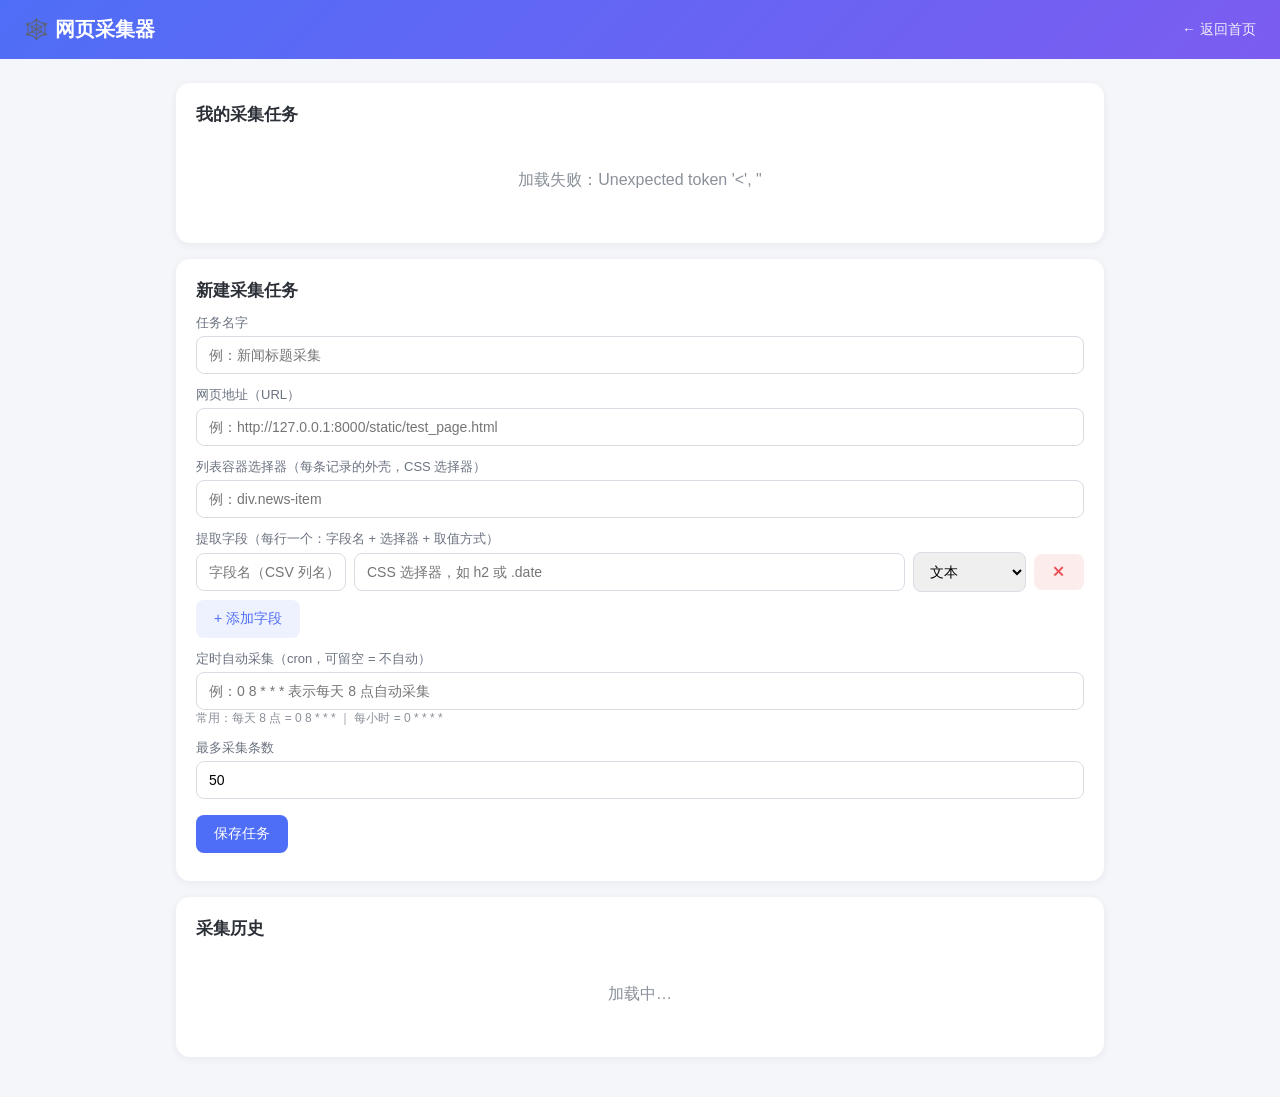
==== static/crawler.html @ fdaa49a0 "第2阶段：网页采集器（配置式爬虫→CSV+定时）端到端跑通" ====
<!-- ============================================================
  网页采集器：配置式爬虫页面
  页面分四块：
  1. 任务列表：已有任务，可运行/编辑/删除/暂停
  2. 新建任务表单：URL + 列表容器选择器 + 字段列表 + 定时
  3. 运行结果：本次采集的条数、表格预览、下载 CSV
  4. 运行历史：每次采集的记录
  ============================================================ -->
<!DOCTYPE html>
<html lang="zh-CN">
<head>
  <meta charset="utf-8">
  <meta name="viewport" content="width=device-width, initial-scale=1">
  <title>网页采集器 - AutoBox</title>
  <link rel="stylesheet" href="/static/css/style.css">
</head>
<body>

  <!-- 顶部导航 -->
  <div class="topbar">
    <span class="topbar-title">🕸️ 网页采集器</span>
    <a href="/">← 返回首页</a>
  </div>

  <div class="container">

    <!-- ============ 第一块：任务列表 ============ -->
    <div class="card">
      <h3 class="card-title">我的采集任务</h3>
      <div id="taskList">
        <div class="empty-tip">加载中…</div>
      </div>
    </div>

    <!-- ============ 第二块：新建/编辑任务 ============ -->
    <div class="card">
      <h3 class="card-title" id="formTitle">新建采集任务</h3>

      <!-- 任务名字 -->
      <label>任务名字</label>
      <input id="taskName" placeholder="例：新闻标题采集">

      <!-- 网页地址 -->
      <label>网页地址（URL）</label>
      <input id="taskUrl" placeholder="例：http://127.0.0.1:8000/static/test_page.html">

      <!-- 列表容器选择器 -->
      <label>列表容器选择器（每条记录的外壳，CSS 选择器）</label>
      <input id="itemSelector" placeholder="例：div.news-item">

      <!-- 字段列表：由 JS 动态添加/删除 -->
      <label>提取字段（每行一个：字段名 + 选择器 + 取值方式）</label>
      <div id="fieldList"></div>
      <button class="btn btn-ghost" onclick="addFieldRow()">+ 添加字段</button>

      <!-- 可选：定时采集 -->
      <label>定时自动采集（cron，可留空 = 不自动）</label>
      <input id="taskCron" placeholder="例：0 8 * * * 表示每天 8 点自动采集">
      <div class="muted" style="font-size:12px;">常用：每天 8 点 = 0 8 * * * ｜ 每小时 = 0 * * * *</div>

      <!-- 最多条数 -->
      <label>最多采集条数</label>
      <input id="maxItems" type="number" value="50" min="1">

      <!-- 保存按钮 -->
      <div class="mt-16" style="display:flex; gap:12px;">
        <button class="btn btn-primary" onclick="saveTask()">保存任务</button>
        <button class="btn btn-ghost" onclick="resetForm()" id="cancelBtn" style="display:none;">取消编辑</button>
      </div>
      <div id="formError" class="mt-8" style="color:#e5484d; font-size:13px;"></div>
    </div>

    <!-- ============ 第三块：运行结果 ============ -->
    <div class="card" id="resultCard" style="display:none;">
      <h3 class="card-title" id="resultTitle">运行结果</h3>
      <div id="resultBody"></div>
    </div>

    <!-- ============ 第四块：运行历史 ============ -->
    <div class="card">
      <h3 class="card-title">采集历史</h3>
      <div id="runHistory">
        <div class="empty-tip">加载中…</div>
      </div>
    </div>

  </div>

  <script src="/static/js/api.js"></script>
  <script src="/static/js/crawler.js"></script>
</body>
</html>
---- static/css/style.css ----
/* ============================================================
   AutoBox 全局样式
   这份文件控制整个网页“长什么样”：颜色、大小、间距、圆角等。
   CSS 的语法是：选择器 { 属性: 值; }
   选择器决定“给谁设样式”，花括号里是“设什么样式”。
   ============================================================ */

/* ---------- 全局基础设置 ---------- */
/* 用 * 选择器给所有元素设置“盒子模型”，让宽高计算更直观 */
* {
  box-sizing: border-box;  /* 宽度包含内边距和边框，布局不容易乱 */
}

/* body 是整个页面的身体 */
body {
  margin: 0;                    /* 去掉浏览器默认的外边距 */
  font-family: "Microsoft YaHei", "PingFang SC", sans-serif;  /* 中文字体 */
  background: #f5f6fa;          /* 页面背景：淡灰色 */
  color: #2b2f36;               /* 文字主色：深灰 */
}

/* ---------- 顶部导航栏 ---------- */
.topbar {
  background: linear-gradient(135deg, #4f6ef7, #7c5cf0);  /* 渐变紫色背景 */
  color: #fff;                  /* 文字白色 */
  padding: 16px 24px;           /* 上下 16px、左右 24px 的内边距 */
  display: flex;                /* 弹性布局：子元素横排 */
  justify-content: space-between;  /* 子元素两端对齐 */
  align-items: center;          /* 垂直居中 */
}

.topbar-title {
  font-size: 20px;              /* 标题字号 */
  font-weight: 700;             /* 加粗 */
}

.topbar a {
  color: #fff;                  /* 链接白色 */
  text-decoration: none;        /* 去掉下划线 */
  font-size: 14px;
  opacity: 0.9;
}

/* ---------- 内容容器 ---------- */
.container {
  max-width: 960px;             /* 内容最大宽度，太宽时居中 */
  margin: 0 auto;               /* 水平居中 */
  padding: 24px 16px;           /* 内边距 */
}

/* ---------- 卡片（页面上的白色方块） ---------- */
.card {
  background: #fff;             /* 白色背景 */
  border-radius: 14px;          /* 圆角 */
  padding: 20px;                /* 内边距 */
  margin-bottom: 16px;          /* 与下一个元素的距离 */
  box-shadow: 0 2px 8px rgba(31, 41, 55, 0.06);  /* 轻微阴影，有立体感 */
}

.card-title {
  font-size: 17px;
  font-weight: 600;
  margin: 0 0 12px;             /* 上 0、左右 0、下 12px */
}

/* ---------- 按钮 ---------- */
.btn {
  border: none;                 /* 去掉边框 */
  border-radius: 8px;           /* 圆角 */
  padding: 10px 18px;           /* 内边距（上下 10px 左右 18px） */
  font-size: 14px;
  cursor: pointer;              /* 鼠标变成小手 */
  transition: opacity 0.15s;    /* 悬停时有过渡动画 */
}

.btn-primary {
  background: #4f6ef7;          /* 主按钮蓝色 */
  color: #fff;
}

.btn-ghost {
  background: #eef1fe;          /* 次按钮浅蓝 */
  color: #4f6ef7;
}

.btn-danger {
  background: #fdecec;          /* 危险按钮浅红 */
  color: #e5484d;
}

.btn:hover {
  opacity: 0.85;                /* 悬停时稍微变淡 */
}

.btn[disabled] {
  opacity: 0.5;                 /* 禁用按钮变淡 */
  cursor: not-allowed;          /* 鼠标变成禁止符号 */
}

/* ---------- 表单元素 ---------- */
input, select, textarea {
  width: 100%;                  /* 占满宽度 */
  padding: 10px 12px;           /* 内边距 */
  border: 1px solid #d9dce3;    /* 浅灰边框 */
  border-radius: 8px;           /* 圆角 */
  font-size: 14px;
  font-family: inherit;         /* 继承页面字体 */
}

label {
  display: block;               /* 标签独占一行 */
  font-size: 13px;
  color: #6b7280;               /* 灰色文字 */
  margin: 12px 0 4px;           /* 上边距 12px */
}

/* ---------- 规则列表 ---------- */
.rule-item {
  display: flex;                /* 横排 */
  justify-content: space-between;  /* 两端对齐 */
  align-items: center;          /* 垂直居中 */
  padding: 14px 0;              /* 上下内边距 */
  border-bottom: 1px solid #f0f1f5;  /* 底部细线分隔 */
}

.rule-item:last-child {
  border-bottom: none;          /* 最后一项不要分隔线 */
}

.rule-name {
  font-size: 15px;
  font-weight: 600;
}

.rule-desc {
  font-size: 12px;
  color: #8a9099;
  margin-top: 4px;
}

/* 开关样式：启用状态的规则名字带绿色小圆点 */
.dot-on {
  display: inline-block;
  width: 8px;
  height: 8px;
  border-radius: 50%;           /* 圆形 */
  background: #16a34a;          /* 绿色 */
  margin-right: 6px;
}

/* ---------- 日志 ---------- */
.log-item {
  padding: 8px 0;
  border-bottom: 1px solid #f5f6fa;
  font-size: 13px;
}

.log-time {
  color: #8a9099;
  margin-right: 8px;
}

.log-success { color: #16a34a; }   /* 成功日志：绿色 */
.log-error { color: #e5484d; }     /* 错误日志：红色 */
.log-info { color: #4f6ef7; }      /* 信息日志：蓝色 */

/* ---------- 其他 ---------- */
.muted {
  color: #8a9099;               /* 灰色提示文字 */
}

.mt-16 { margin-top: 16px; }    /* 上边距工具类 */
.mt-8 { margin-top: 8px; }

.empty-tip {
  text-align: center;           /* 居中 */
  color: #8a9099;
  padding: 32px 0;              /* 上下内边距，撑出高度 */
}
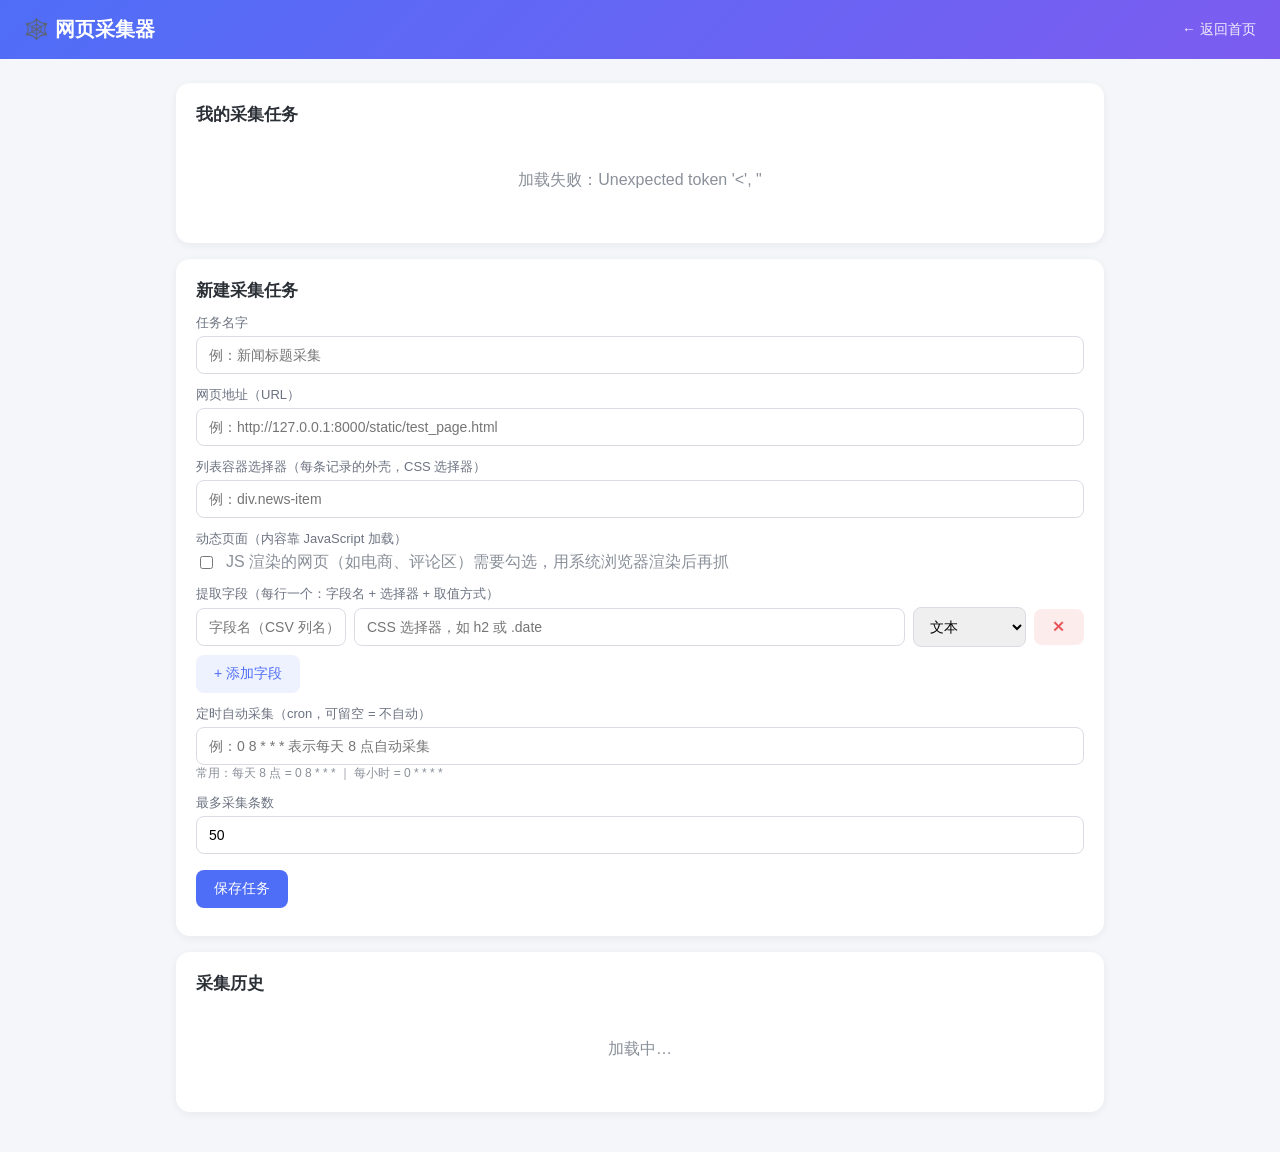
==== commit a022c46b: "第6阶段：爬虫支持动态网页（Playwright+系统Edge渲染+等待选择器），47测试通过，exe已验证" ====
--- a/static/crawler.html
+++ b/static/crawler.html
@@ -48,6 +48,20 @@
       <label>列表容器选择器（每条记录的外壳，CSS 选择器）</label>
       <input id="itemSelector" placeholder="例：div.news-item">
 
+      <!-- 动态页面开关 -->
+      <label>动态页面（内容靠 JavaScript 加载）</label>
+      <div style="display:flex; align-items:center; gap:10px;">
+        <input type="checkbox" id="dynamicCheck" style="width:auto;" onchange="updateDynamicUI()">
+        <span class="muted">JS 渲染的网页（如电商、评论区）需要勾选，用系统浏览器渲染后再抓</span>
+      </div>
+
+      <!-- 等待选择器（动态页用） -->
+      <div id="waitWrap" style="display:none;">
+        <label>等待选择器（等这个元素出现再抓，动态页强烈建议填）</label>
+        <input id="waitSelector" placeholder="例：div.news-item 或 .product">
+        <div class="muted" style="font-size:12px;">动态内容往往几秒后才出现，等目标元素出现再抓最稳</div>
+      </div>
+
       <!-- 字段列表：由 JS 动态添加/删除 -->
       <label>提取字段（每行一个：字段名 + 选择器 + 取值方式）</label>
       <div id="fieldList"></div>
